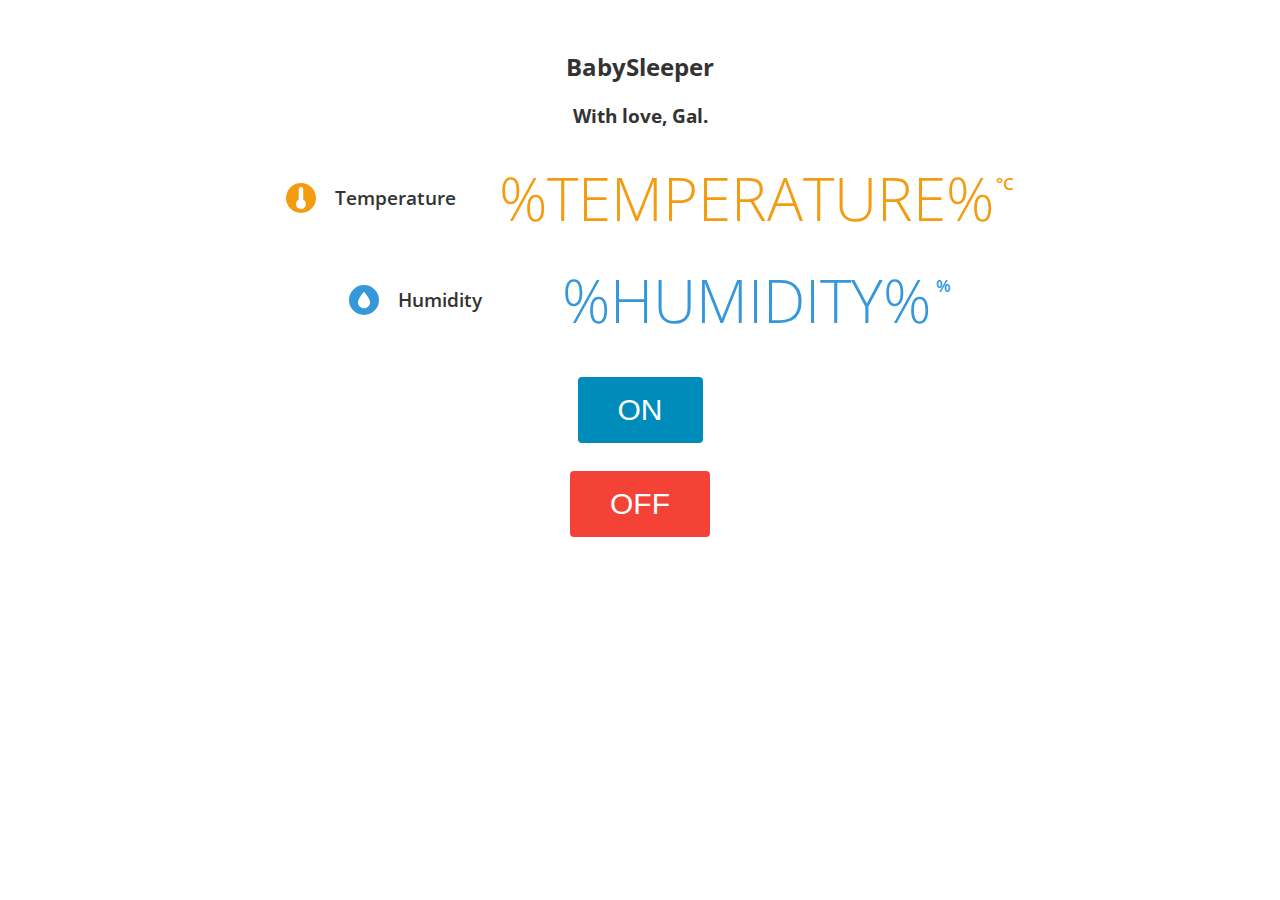
==== BabySleeper/data/index.html @ c6b0682d "First commit babysleeper" ====
<!DOCTYPE HTML><html>
<!-- Rui Santos - Complete project details at https://RandomNerdTutorials.com

Permission is hereby granted, free of charge, to any person obtaining a copy
of this software and associated documentation files.
The above copyright notice and this permission notice shall be included in all
copies or substantial portions of the Software. -->
<head>
  <title>BabySleeper</title>
  <meta name="viewport" content="width=device-width, initial-scale=1.0, user-scalable=no">


  <link rel="icon" href="data:,">
  <link rel="stylesheet" type="text/css" href="style.css"> <!-- Tells the html that we are using css. -->
  <link href="https://fonts.googleapis.com/css?family=Open+Sans:300,400,600" rel="stylesheet">
  <script src="https://code.highcharts.com/highcharts.js"></script>

  <!-- Moved to CSS
  <style>
    body {
      min-width: 310px;
    	max-width: 800px;
    	height: 400px;
      margin: 0 auto;
    }
    h2 {
      font-family: Arial;
      font-size: 2.5rem;
      text-align: center;
    }
  </style>
  -->
</head>
<body>
  
  <h2>BabySleeper</h2>
  <h3>With love, Gal.</h3>
  
  <div class="data"> 


<div class="side-by-side temperature-icon">
<svg version="1.1" id="Layer_1" xmlns="http://www.w3.org/2000/svg" xmlns:xlink="http://www.w3.org/1999/xlink" x="0px" y="0px" width="9.915px" height="22px" viewBox="0 0 9.915 22" enable-background="new 0 0 9.915 22" xml:space="preserve"><path fill="#FFFFFF" d="M3.498,0.53c0.377-0.331,0.877-0.501,1.374-0.527C5.697-0.04,6.522,0.421,6.924,1.142,
c0.237,0.399,0.315,0.871,0.311,1.33C7.229,5.856,7.245,9.24,7.227,12.625c1.019,0.539,1.855,1.424,2.301,2.491,
c0.491,1.163,0.518,2.514,0.062,3.693c-0.414,1.102-1.24,2.038-2.276,2.594c-1.056,0.583-2.331,0.743-3.501,0.463,
c-1.417-0.323-2.659-1.314-3.3-2.617C0.014,18.26-0.115,17.104,0.1,16.022c0.296-1.443,1.274-2.717,2.58-3.394,
c0.013-3.44,0-6.881,0.007-10.322C2.674,1.634,2.974,0.955,3.498,0.53z"/>
</svg>
</div>

	  <div class="side-by-side temperature-text">Temperature</div>
	  <div class="side-by-side temperature" ><span id="temperature">%TEMPERATURE%</span><span class="superscript">°C</span></div>
  </div>

  <div class="data">
	  <div class="side-by-side humidity-icon">
		  <svg version="1.1" id="Layer_2" xmlns="http://www.w3.org/2000/svg" xmlns:xlink="http://www.w3.org/1999/xlink" x="0px" y="0px" width="12px" height="17.955px" viewBox="0 0 13 17.955" enable-background="new 0 0 13 17.955" xml:space="preserve">
		  <path fill="#FFFFFF" d="M1.819,6.217C3.139,4.064,6.5,0,6.5,0s3.363,4.064,4.681,6.217c1.793,2.926,2.133,5.05,1.571,7.057 c-0.438,1.574-2.264,4.681-6.252,4.681c-3.988,0-5.813-3.107-6.252-4.681C-0.313,11.267,0.026,9.143,1.819,6.217"></path>
		  </svg>
	   </div>

	  <div class="side-by-side humidity-text">Humidity</div>
	  <div class="side-by-side humidity" ><span id="humidity">%HUMIDITY%</span><span class="superscript">%</span></div>
  </div>
   

  <!-- Use the buttons for recording the remote commands -->
  <p><a href="/on"><button class="button">ON</button></a></p>
  <p><a href="/off"><button class="button button2">OFF</button></a></p>
  
  <!-- Tables are commented out because im not useing them now. -->
  <!-- <div id="chart-temperature" class="container"></div> -->
  <!-- <div id="chart-humidity" class="container"></div> -->
  <!-- <div id="chart-pressure" class="container"></div>			NO PRESSURE SENSOR IN MY PROJECT -->

</body>


<script>
setInterval(function ( ) {
  var xhttp = new XMLHttpRequest();
  xhttp.onreadystatechange = function() {
    if (this.readyState == 4 && this.status == 200) {
      document.getElementById("temperature").innerHTML = this.responseText;
    }
  };
  xhttp.open("GET", "/temperature", true);
  xhttp.send();
}, 10000 ) ;

setInterval(function ( ) {
  var xhttp = new XMLHttpRequest();
  xhttp.onreadystatechange = function() {
    if (this.readyState == 4 && this.status == 200) {
      document.getElementById("humidity").innerHTML = this.responseText;
    }
  };
  xhttp.open("GET", "/humidity", true);
  xhttp.send();
}, 10000 ) ;
</script>
</html>
---- BabySleeper/data/style.css ----
html { 
  font-family: 'Open Sans', sans-serif; 
  display: block; 
  margin: 0px auto; 
  text-align: center;
  color: #333333;
}
body {
  margin-top: 50px;
}
h1 {
  margin: 50px auto 30px;
}
.side-by-side {
  display: inline-block;
  vertical-align: middle;
  position: relative;
}
.humidity-icon {
  background-color: #3498db;
  width: 30px;
  height: 30px;
  border-radius: 50%;
  line-height: 36px;
}
.humidity-text {
  font-weight: 600;
  padding-left: 15px;
  font-size: 19px;
  width: 160px;
  text-align: left;
}
.humidity {
  font-weight: 300;
  font-size: 60px;
  color: #3498db;
}
.temperature-icon {
  background-color: #f39c12;
  width: 30px;
  height: 30px;
  border-radius: 50%;
  line-height: 40px;
}
.temperature-text {
  font-weight: 600;
  padding-left: 15px;
  font-size: 19px;
  width: 160px;
  text-align: left;
}
.temperature {
  font-weight: 300;
  font-size: 60px;
  color: #f39c12;
}
.superscript {
  font-size: 17px;
  font-weight: 600;
  position: absolute;
  right: -20px;
  top: 15px;
}
.data {
  padding: 10px;
}




/*
html {
  font-family: Helvetica;
  display: inline-block;
  margin: 0px auto;
  text-align: center;
}
h1{
  color: #0F3376;
  padding: 2vh;
}

*/
p{
  font-size: 1.5rem;
}
.button {
  display: inline-block;
  background-color: #008CBA;
  border: none;
  border-radius: 4px;
  color: white;
  padding: 16px 40px;
  text-decoration: none;
  font-size: 30px;
  margin: 2px;
  cursor: pointer;
}
.button2 {
  background-color: #f44336;
}
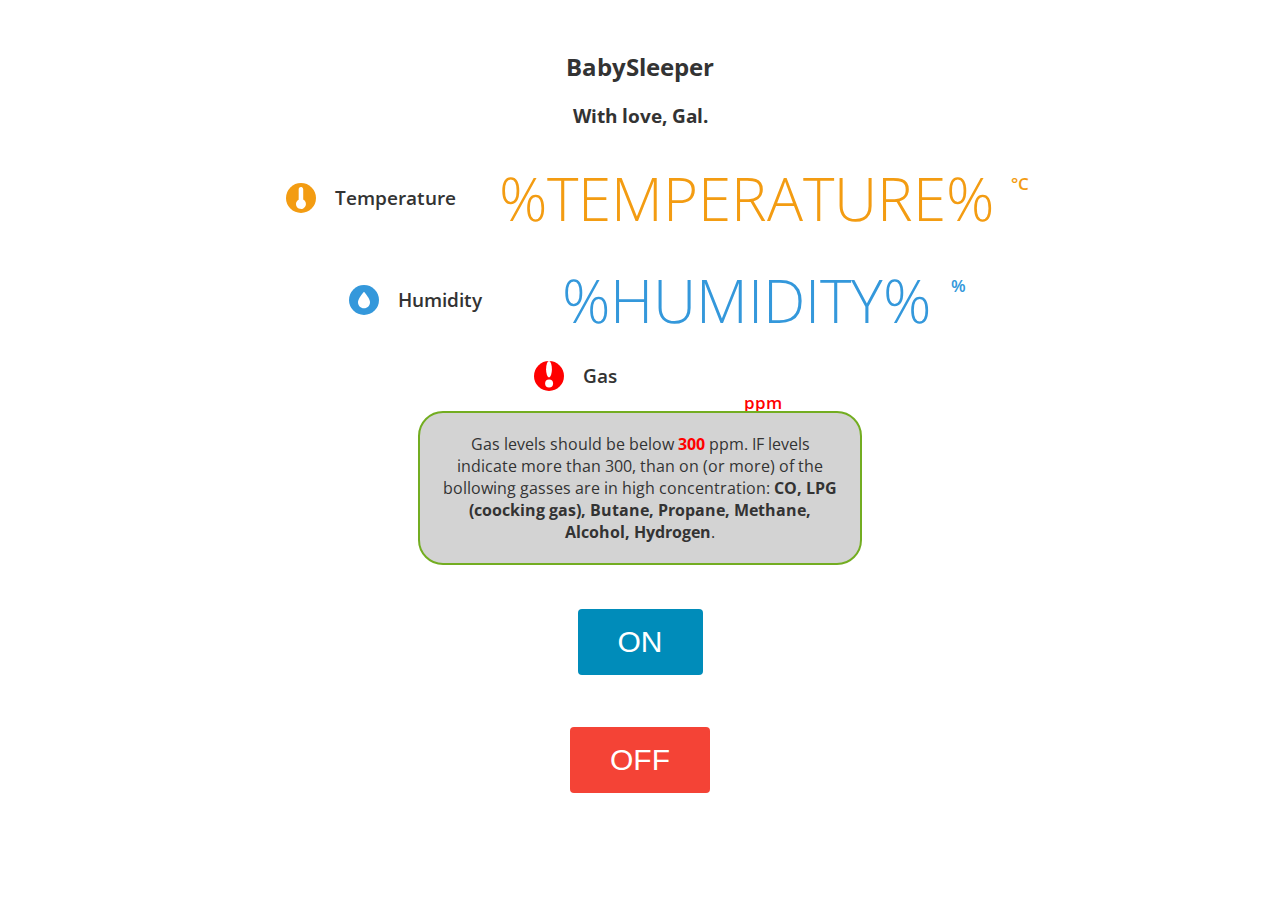
==== commit 92029b15: "added newpixle to the Babysleeper" ====
--- a/BabySleeper/data/index.html
+++ b/BabySleeper/data/index.html
@@ -8,8 +8,6 @@
 <head>
   <title>BabySleeper</title>
   <meta name="viewport" content="width=device-width, initial-scale=1.0, user-scalable=no">
-
-
   <link rel="icon" href="data:,">
   <link rel="stylesheet" type="text/css" href="style.css"> <!-- Tells the html that we are using css. -->
   <link href="https://fonts.googleapis.com/css?family=Open+Sans:300,400,600" rel="stylesheet">
@@ -35,34 +33,59 @@
   
   <h2>BabySleeper</h2>
   <h3>With love, Gal.</h3>
-  
-  <div class="data"> 
+<!-- TEMPERATURE -->
+	<div class="data"> 
+		<div class="side-by-side temperature-icon">
+			<svg version="1.1" id="Layer_1" xmlns="http://www.w3.org/2000/svg" xmlns:xlink="http://www.w3.org/1999/xlink" x="0px" y="0px" width="9.915px" height="22px" viewBox="0 0 9.915 22" enable-background="new 0 0 9.915 22" xml:space="preserve"><path fill="#FFFFFF" d="M3.498,0.53c0.377-0.331,0.877-0.501,1.374-0.527C5.697-0.04,6.522,0.421,6.924,1.142,
+			c0.237,0.399,0.315,0.871,0.311,1.33C7.229,5.856,7.245,9.24,7.227,12.625c1.019,0.539,1.855,1.424,2.301,2.491,
+			c0.491,1.163,0.518,2.514,0.062,3.693c-0.414,1.102-1.24,2.038-2.276,2.594c-1.056,0.583-2.331,0.743-3.501,0.463,
+			c-1.417-0.323-2.659-1.314-3.3-2.617C0.014,18.26-0.115,17.104,0.1,16.022c0.296-1.443,1.274-2.717,2.58-3.394,
+			c0.013-3.44,0-6.881,0.007-10.322C2.674,1.634,2.974,0.955,3.498,0.53z"/>
+			</svg>
+		</div>
+
+		<div class="side-by-side temperature-text">Temperature</div>
+		<div class="side-by-side temperature" ><span id="temperature">%TEMPERATURE%</span><span class="superscript">°C</span></div>
+	</div>
+
+<!-- HUMIDITY -->
+	<div class="data">
+		<div class="side-by-side humidity-icon">
+			<svg version="1.1" id="Layer_2" xmlns="http://www.w3.org/2000/svg" xmlns:xlink="http://www.w3.org/1999/xlink" x="0px" y="0px" width="12px" height="17.955px" viewBox="0 0 13 17.955" enable-background="new 0 0 13 17.955" xml:space="preserve">
+			<path fill="#FFFFFF" d="M1.819,6.217C3.139,4.064,6.5,0,6.5,0s3.363,4.064,4.681,6.217c1.793,2.926,2.133,5.05,1.571,7.057 c-0.438,1.574-2.264,4.681-6.252,4.681c-3.988,0-5.813-3.107-6.252-4.681C-0.313,11.267,0.026,9.143,1.819,6.217"></path>
+			</svg>
+		</div>
+
+		<div class="side-by-side humidity-text">Humidity</div>
+		<div class="side-by-side humidity" ><span id="humidity">%HUMIDITY%</span><span class="superscript">%</span></div>
+	</div>
+</div>
+<!-- GAS -->
+  <div class="data">
+	  <div class="side-by-side gas-icon">
+		<svg  version="1.1" id="Layer_3" xmlns="http://www.w3.org/2000/svg" xmlns:svg="http://www.w3.org/2000/svg" x="0px" y="0px" width="10px" height="27px" viewBox="0 0 10 27" enable-background="new 0 0 10 27" xml:space="preserve">>
+		 <!-- Created with SVG-edit - https://github.com/SVG-Edit/svgedit-->
+			 
+			  <title>Layer 1</title>
+  			  <ellipse cx="14.78127" cy="10.51525" fill="#ffffff" id="svg_1" rx="2.92156" ry="8.18036" stroke="#000000" stroke-width="0" transform="translate(-9.79637 -2.25647)"/>
+  			  <circle cx="14.8973" cy="24.69263" fill="#ffffff" id="svg_3" r="3.98184" stroke="#000000" stroke-dasharray="null" stroke-linecap="null" stroke-linejoin="null" stroke-width="0" transform="translate(-9.79637 -2.25647)"/>
+			 
+		</svg>
+	  </div>
+      
+	  <div class="side-by-side gas-text">Gas</div>
+	  <div class="side-by-side gas" ><span id="gas"><placeholder="GAS"></span><span class="superscript">ppm</span></div>
+  </div>
 
 
-<div class="side-by-side temperature-icon">
-<svg version="1.1" id="Layer_1" xmlns="http://www.w3.org/2000/svg" xmlns:xlink="http://www.w3.org/1999/xlink" x="0px" y="0px" width="9.915px" height="22px" viewBox="0 0 9.915 22" enable-background="new 0 0 9.915 22" xml:space="preserve"><path fill="#FFFFFF" d="M3.498,0.53c0.377-0.331,0.877-0.501,1.374-0.527C5.697-0.04,6.522,0.421,6.924,1.142,
-c0.237,0.399,0.315,0.871,0.311,1.33C7.229,5.856,7.245,9.24,7.227,12.625c1.019,0.539,1.855,1.424,2.301,2.491,
-c0.491,1.163,0.518,2.514,0.062,3.693c-0.414,1.102-1.24,2.038-2.276,2.594c-1.056,0.583-2.331,0.743-3.501,0.463,
-c-1.417-0.323-2.659-1.314-3.3-2.617C0.014,18.26-0.115,17.104,0.1,16.022c0.296-1.443,1.274-2.717,2.58-3.394,
-c0.013-3.44,0-6.881,0.007-10.322C2.674,1.634,2.974,0.955,3.498,0.53z"/>
-</svg>
-</div>
-
-	  <div class="side-by-side temperature-text">Temperature</div>
-	  <div class="side-by-side temperature" ><span id="temperature">%TEMPERATURE%</span><span class="superscript">°C</span></div>
+  <div class="data">
+	<dive class="note">
+		Gas levels should be below <span style="color:red;font-weight:bold">300</span> ppm.
+		IF levels indicate more than 300,
+		than on (or more) of the bollowing gasses are in high concentration: <span style="font-weight:bold">CO, LPG (coocking gas), Butane, Propane, Methane, Alcohol, Hydrogen</span>.
+		
+    </div>
   </div>
-
-  <div class="data">
-	  <div class="side-by-side humidity-icon">
-		  <svg version="1.1" id="Layer_2" xmlns="http://www.w3.org/2000/svg" xmlns:xlink="http://www.w3.org/1999/xlink" x="0px" y="0px" width="12px" height="17.955px" viewBox="0 0 13 17.955" enable-background="new 0 0 13 17.955" xml:space="preserve">
-		  <path fill="#FFFFFF" d="M1.819,6.217C3.139,4.064,6.5,0,6.5,0s3.363,4.064,4.681,6.217c1.793,2.926,2.133,5.05,1.571,7.057 c-0.438,1.574-2.264,4.681-6.252,4.681c-3.988,0-5.813-3.107-6.252-4.681C-0.313,11.267,0.026,9.143,1.819,6.217"></path>
-		  </svg>
-	   </div>
-
-	  <div class="side-by-side humidity-text">Humidity</div>
-	  <div class="side-by-side humidity" ><span id="humidity">%HUMIDITY%</span><span class="superscript">%</span></div>
-  </div>
-   
 
   <!-- Use the buttons for recording the remote commands -->
   <p><a href="/on"><button class="button">ON</button></a></p>
@@ -86,7 +109,7 @@
   };
   xhttp.open("GET", "/temperature", true);
   xhttp.send();
-}, 10000 ) ;
+}, 1000 ) ;
 
 setInterval(function ( ) {
   var xhttp = new XMLHttpRequest();
@@ -97,6 +120,41 @@
   };
   xhttp.open("GET", "/humidity", true);
   xhttp.send();
+}, 1000 ) ;
+
+setInterval(function ( ) {
+  var xhttp = new XMLHttpRequest();
+  xhttp.onreadystatechange = function() {
+    if (this.readyState == 4 && this.status == 200) {
+      document.getElementById("gas").innerHTML = this.responseText;
+    }
+  };
+  xhttp.open("GET", "/gas", true);
+  xhttp.send();
+}, 1000 ) ;
+
+/*
+setInterval(function ( ) {
+  var xhttp = new XMLHttpRequest();
+  xhttp.onreadystatechange = function() {
+    if (this.readyState == 4 && this.status == 200) {
+      document.getElementById("smoke").innerHTML = this.responseText;
+    }
+  };
+  xhttp.open("GET", "/smoke", true);
+  xhttp.send();
 }, 10000 ) ;
+
+setInterval(function ( ) {
+  var xhttp = new XMLHttpRequest();
+  xhttp.onreadystatechange = function() {
+    if (this.readyState == 4 && this.status == 200) {
+      document.getElementById("co").innerHTML = this.responseText;
+    }
+  };
+  xhttp.open("GET", "/co", true);
+  xhttp.send();
+}, 10000 ) ;
+*/
 </script>
 </html>
--- a/BabySleeper/data/style.css
+++ b/BabySleeper/data/style.css
@@ -55,11 +55,30 @@
   font-size: 60px;
   color: #f39c12;
 }
+.gas-icon {
+  background-color: #ff0000;
+  width: 30px;
+  height: 30px;
+  border-radius: 50%;
+  line-height: 36px;
+}
+.gas-text {
+  font-weight: 600;
+  padding-left: 15px;
+  font-size: 19px;
+  width: 160px;
+  text-align: left;
+}
+.gas {
+  font-weight: 300;
+  font-size: 60px;
+  color: #ff0000;
+}
 .superscript {
   font-size: 17px;
   font-weight: 600;
   position: absolute;
-  right: -20px;
+  right: -35px;
   top: 15px;
 }
 .data {
@@ -82,8 +101,24 @@
 }
 
 */
+.note {
+  background-color: lightgrey;
+  width: 400px;
+  border-radius: 25px;
+  border: 2px solid #73AD21;
+  vertical-align: middle;
+  position: relative;
+  display: inline-block;
+  padding: 20px;
+  
+}
 p{
-  font-size: 1.5rem;
+  padding: 16px 40px;
+  text-align: left
+  font-size: 10px;
+}
+P.a {
+  word-break: normal;
 }
 .button {
   display: inline-block;
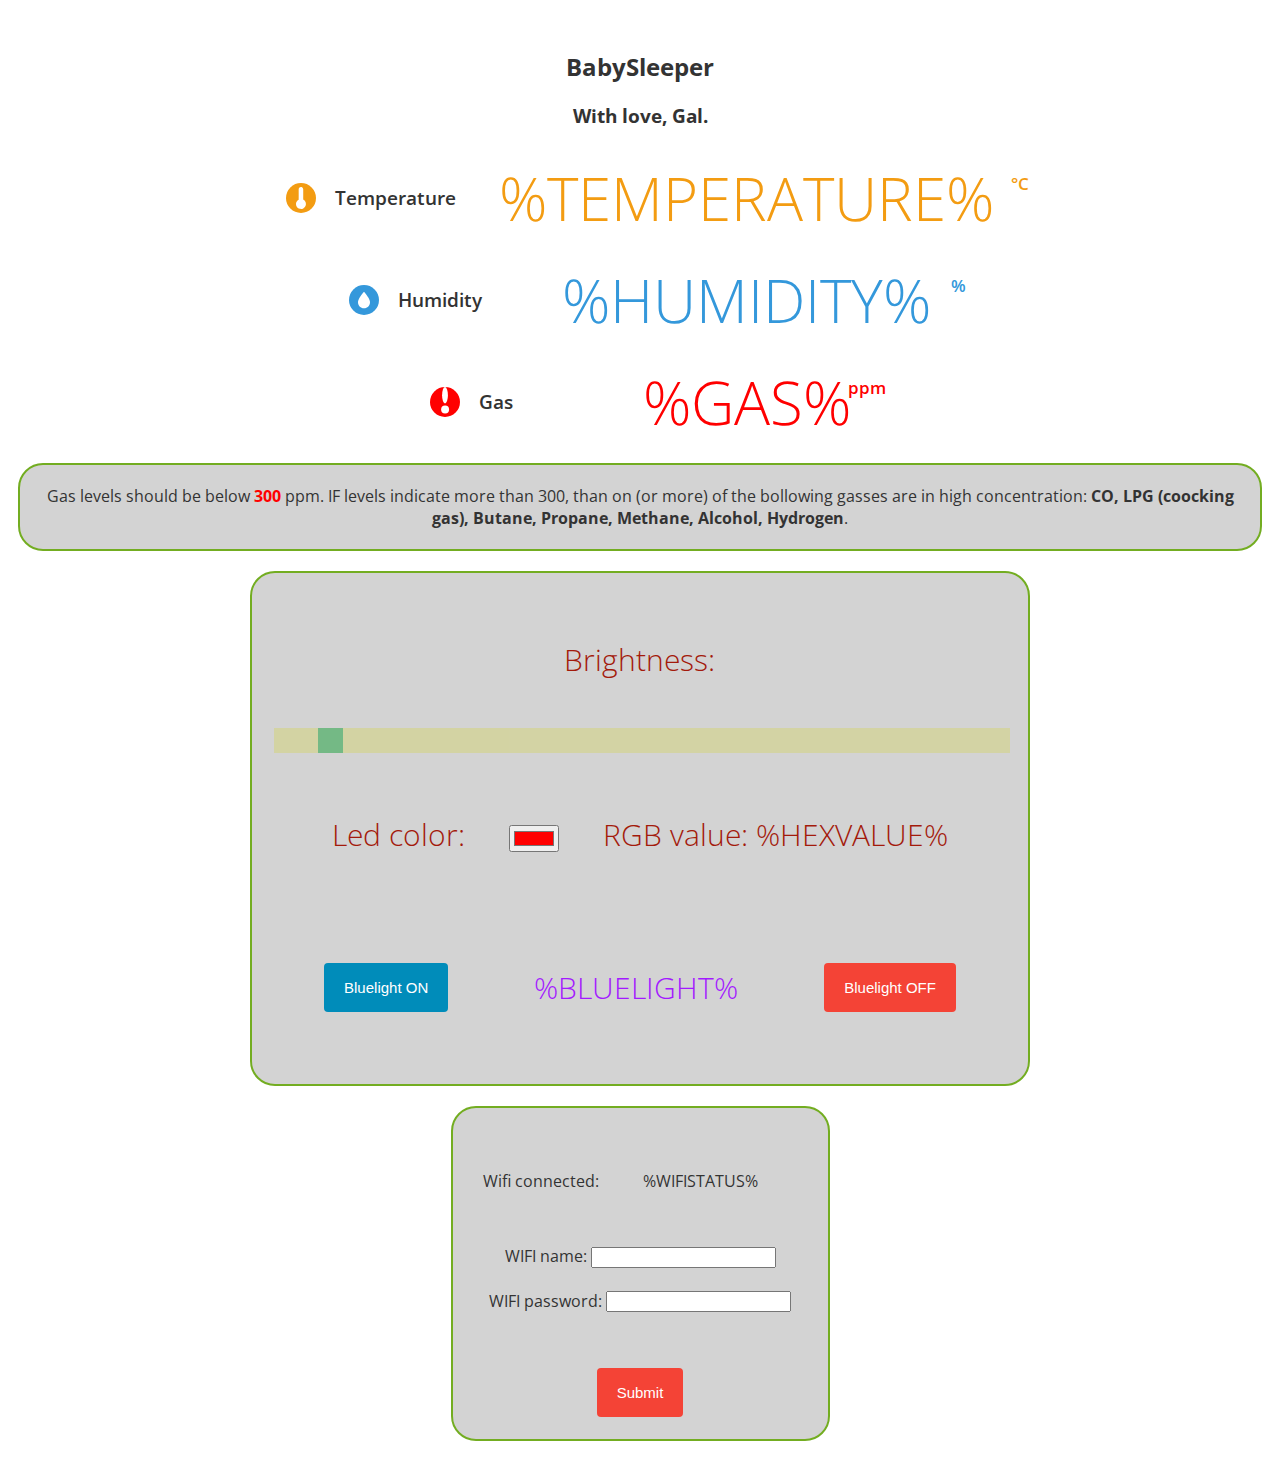
==== commit 3a80add7: "Fixed the NeoPixle flickering" ====
--- a/BabySleeper/data/index.html
+++ b/BabySleeper/data/index.html
@@ -57,7 +57,7 @@
 		</div>
 
 		<div class="side-by-side humidity-text">Humidity</div>
-		<div class="side-by-side humidity" ><span id="humidity">%HUMIDITY%</span><span class="superscript">%</span></div>
+		<div class="side-by-side humidity" ><span id="humidity">%HUMIDITY%</span><span class="superscript">&#37;</span></div>
 	</div>
 </div>
 <!-- GAS -->
@@ -74,7 +74,7 @@
 	  </div>
       
 	  <div class="side-by-side gas-text">Gas</div>
-	  <div class="side-by-side gas" ><span id="gas"><placeholder="GAS"></span><span class="superscript">ppm</span></div>
+	  <div class="side-by-side gas" ><span id="gas"><placeholder="GAS">%GAS%</span><span class="superscript">ppm</span></div>
   </div>
 
 
@@ -87,19 +87,122 @@
     </div>
   </div>
 
-  <!-- Use the buttons for recording the remote commands -->
+  <!-- Use the buttons for recording the remote commands 
   <p><a href="/on"><button class="button">ON</button></a></p>
   <p><a href="/off"><button class="button button2">OFF</button></a></p>
-  
-  <!-- Tables are commented out because im not useing them now. -->
-  <!-- <div id="chart-temperature" class="container"></div> -->
-  <!-- <div id="chart-humidity" class="container"></div> -->
-  <!-- <div id="chart-pressure" class="container"></div>			NO PRESSURE SENSOR IN MY PROJECT -->
+  -->
+  
+   <!--
+   <div class="slidecontainer">
+  	 <p>Led collor picker:</p>
+  	 <input type="range" min="1" max="100" value="50" class="slider" id="myRange">
+  	 <p>Value: <span id="demo"></span></p>
+   </div>
+   -->
+  
+
+  <div class="data">
+    <div class="note">
+
+
+	    <div class="slidecontainer">
+	  	 	<div class="ledseting_text"><p>Brightness:</p></div>	
+	  	  	<input type="range" min="8" max="200" value="20" class="slider" id="brightnessRange">
+	    </div>
+		<div class="data">
+	  	   	<div class="side-by-side ledseting_text"><p>Led color: </p></div>
+		   	<div class="side-by-side ledseting_text"><input type="color" name="favcolor" value="#ff0000" id="hexRGB"></div>
+		   	<div class="side-by-side ledseting_text"><p>RGB value: <span id="hexvalue">%HEXVALUE%</span></p></div>
+		</div>
+		<div class="data" id="blueLightButtons">
+			<div class="side-by-side "><p><a href="/bluelightON"><button class="button button1">Bluelight ON</button></a></p></div>
+			<div class="side-by-side bluelight"><p><id="nightlightLabel"><placeholder="NIGHTLIGHT">%BLUELIGHT%</p></div>
+			<div class="side-by-side "><p><a href="/bluelightOFF"><button class="button button2">Bluelight OFF</button></a></p></div>
+		</div>
+
+
+	</div>
+  </div>
+  
+  
+  <div class="data">
+    <div class="wifi_cardentials">
+
+		<div class="data">
+			<div class="side-by-side">Wifi connected: </div>
+			<div class="side-by-side"><p><id="wifiStatus">%WIFISTATUS%</p></div>
+	   </div>
+		<form action="/wifiCardentials" method="get">
+			<div class="data">
+		  	 <div class="side-by-side ">WIFI name: </div>
+		  	 <div class="side-by-side "><input type="text" name="ssid"></div>
+			</div>
+			<div class="data">
+		  	 <div class="side-by-side ">WIFI password: </div>
+		  	 <div class="side-by-side "><input type="password" name="psw"></div>
+			</div>
+			 <br><br>
+			 <input type="submit" button class="button button2"></button>
+		</form>
+
+
+	</div>
+  </div>
+
 
 </body>
 
 
 <script>
+
+var ledCollorLabel = document.getElementById("hexvalue")	// label that holds the last rgb stored in esp32 memory.
+var hex = document.getElementById("hexRGB");
+var slider = document.getElementById("brightnessRange");
+
+/*
+
+slider.oninput = function() {
+  output.innerHTML = this.value;
+}
+*/
+slider.oninput = function() { // If slider changed - send serve request with current slider value.
+  //ledCollorLabel.innerHTML = this.value;
+  var xhttp = new XMLHttpRequest();
+  xhttp.onreadystatechange = function() {
+    if (this.readyState == 4 && this.status == 200) { // there's no return for this one. Yes I know it is not protocol -- 'leave me in your mother'..
+      //document.getElementById("temperature").innerHTML = this.responseText;
+    }
+  };
+  xhttp.open("GET", "/brightness"+"?brightnessValue="  + this.value, true);
+  xhttp.send();
+}
+
+/*
+Here im doing a nice trik - im storing the hex value from color picker in label, and in ESP32 preferences, so it is recoverable in the next restart.
+Than - when server is on, im setting the colorPicker to be the last picked value using the stored value in Preferences in ESP32 memory.
+*/
+hex.value = ledCollorLabel.innerHTML;
+var tempVal;
+hex.oninput = function() {  
+  tempVal = this.value;
+  ledCollorLabel.innerHTML =tempVal;
+
+}
+
+
+setInterval(function ( ) {
+  var xhttp = new XMLHttpRequest();
+  xhttp.onreadystatechange = function() {
+    if (this.readyState == 4 && this.status == 200) {
+      //document.getElementById("temperature").innerHTML = this.responseText;
+    }
+  };
+  xhttp.open("GET", "/hexFromFevcolor"+"?hexRGB="  + ledCollorLabel.innerHTML.slice(1), true);
+  xhttp.send();
+}, 5000 ) ;
+
+
+
 setInterval(function ( ) {
   var xhttp = new XMLHttpRequest();
   xhttp.onreadystatechange = function() {
--- a/BabySleeper/data/style.css
+++ b/BabySleeper/data/style.css
@@ -85,25 +85,56 @@
   padding: 10px;
 }
 
-
-
-
-/*
-html {
-  font-family: Helvetica;
-  display: inline-block;
-  margin: 0px auto;
-  text-align: center;
-}
-h1{
-  color: #0F3376;
-  padding: 2vh;
-}
-
-*/
+.bluelight {
+  font-weight: 40;
+  font-size: 30px;
+  color: #a31aff;
+}
+
+.ledseting_text {
+  font-weight: 40;
+  font-size: 30px;
+  color: #a31a0b;
+}
+
+.slidecontainer {
+  width: 100%;
+}
+
+.slider {
+  -webkit-appearance: none;
+  width: 100%;
+  height: 25px;
+  background: #d3d390;
+  outline: none;
+  opacity: 0.7;
+  -webkit-transition: .2s;
+  transition: opacity .2s;
+}
+
+.slider:hover {
+  opacity: 1;
+}
+
+.slider::-webkit-slider-thumb {
+  -webkit-appearance: none;
+  appearance: none;
+  width: 25px;
+  height: 25px;
+  background: #4CAF65;
+  cursor: pointer;
+}
+
+.slider::-moz-range-thumb {
+  width: 25px;
+  height: 25px;
+  background: #4CAF65;
+  cursor: pointer;
+}
+
 .note {
   background-color: lightgrey;
-  width: 400px;
+  width: device-width;
   border-radius: 25px;
   border: 2px solid #73AD21;
   vertical-align: middle;
@@ -112,6 +143,36 @@
   padding: 20px;
   
 }
+.ledSetting{
+  background-color: lightgrey;
+  border-radius: 25px;
+  border: 2px solid #73AD21;
+  vertical-align: middle;
+  position: relative;
+  display: inline-block;
+  padding: 20px;
+}
+.ledSettingday{
+ background-color: lightskyblue;
+ width: 350px;
+}
+
+.ledSettingnight{
+ background-color: lightsteelblue;
+ width: 350px;
+}
+.wifi_cardentials{
+  background-color: lightgrey;
+  width: device-width;
+  border-radius: 25px;
+  border: 2px solid #73AD21;
+  vertical-align: middle;
+  position: relative;
+  display: inline-block;
+  padding: 20px;
+}
+
+
 p{
   padding: 16px 40px;
   text-align: left
@@ -126,13 +187,20 @@
   border: none;
   border-radius: 4px;
   color: white;
-  padding: 16px 40px;
+  padding: 16px 20px;
   text-decoration: none;
-  font-size: 30px;
+  font-size: 15px;
   margin: 2px;
   cursor: pointer;
 }
 .button2 {
   background-color: #f44336;
 }
-
+.button3 {
+  background-color: #cc00ff;
+}
+
+form {
+  display: inline-block;
+  margin-top: 0em;
+}
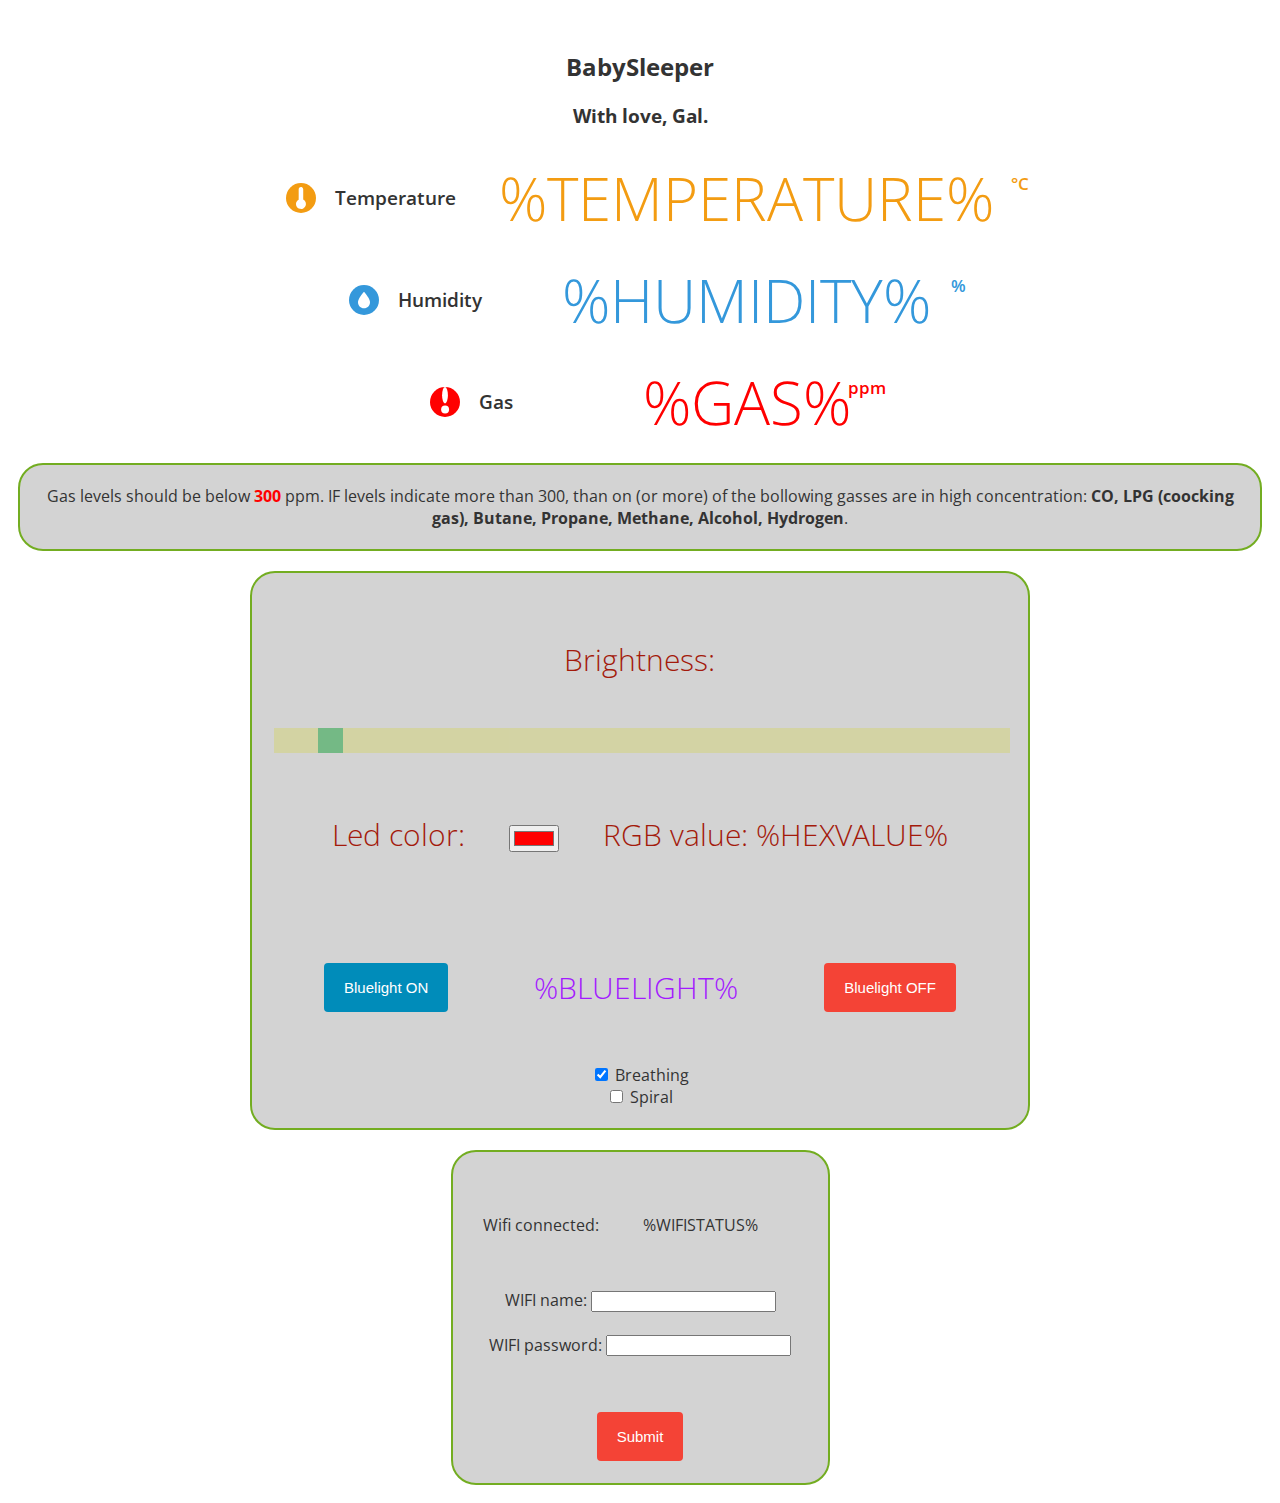
==== commit f0946216: "Last commit, everything is working!" ====
--- a/BabySleeper/data/index.html
+++ b/BabySleeper/data/index.html
@@ -120,6 +120,8 @@
 			<div class="side-by-side "><p><a href="/bluelightOFF"><button class="button button2">Bluelight OFF</button></a></p></div>
 		</div>
 
+		<input type="checkbox" name="effect1" value="0" id="effect_breathing" onclick='handleClick(this);' checked> Breathing<br>
+		<input type="checkbox" name="effect2" value="1" id="effect_spiral" onclick='handleClick(this);'> Spiral <br>
 
 	</div>
   </div>
@@ -155,18 +157,35 @@
 
 <script>
 
+/* Theck & uncheck effects */
+var effect_breathing = document.getElementById("effect_breathing");
+var effect_spiral = document.getElementById("effect_spiral");
+
+function handleClick(cb) {
+	if (cb == effect_breathing){
+		effect_spiral.checked = false;
+	}
+	if (cb == effect_spiral){
+		effect_breathing.checked = false;
+	}
+
+  var xhttp = new XMLHttpRequest();
+  xhttp.onreadystatechange = function() {
+    if (this.readyState == 4 && this.status == 200) { // there's no return for this one. Yes I know it is not protocol -- 'leave me in your mother'..
+      //document.getElementById("temperature").innerHTML = this.responseText;
+    }
+  };
+  xhttp.open("GET", "/ledeffect"+"?effectNum="  + cb.value, true);
+  xhttp.send();
+}
+
+/* color picker settings */
 var ledCollorLabel = document.getElementById("hexvalue")	// label that holds the last rgb stored in esp32 memory.
 var hex = document.getElementById("hexRGB");
 var slider = document.getElementById("brightnessRange");
 
-/*
-
-slider.oninput = function() {
-  output.innerHTML = this.value;
-}
-*/
+
 slider.oninput = function() { // If slider changed - send serve request with current slider value.
-  //ledCollorLabel.innerHTML = this.value;
   var xhttp = new XMLHttpRequest();
   xhttp.onreadystatechange = function() {
     if (this.readyState == 4 && this.status == 200) { // there's no return for this one. Yes I know it is not protocol -- 'leave me in your mother'..
